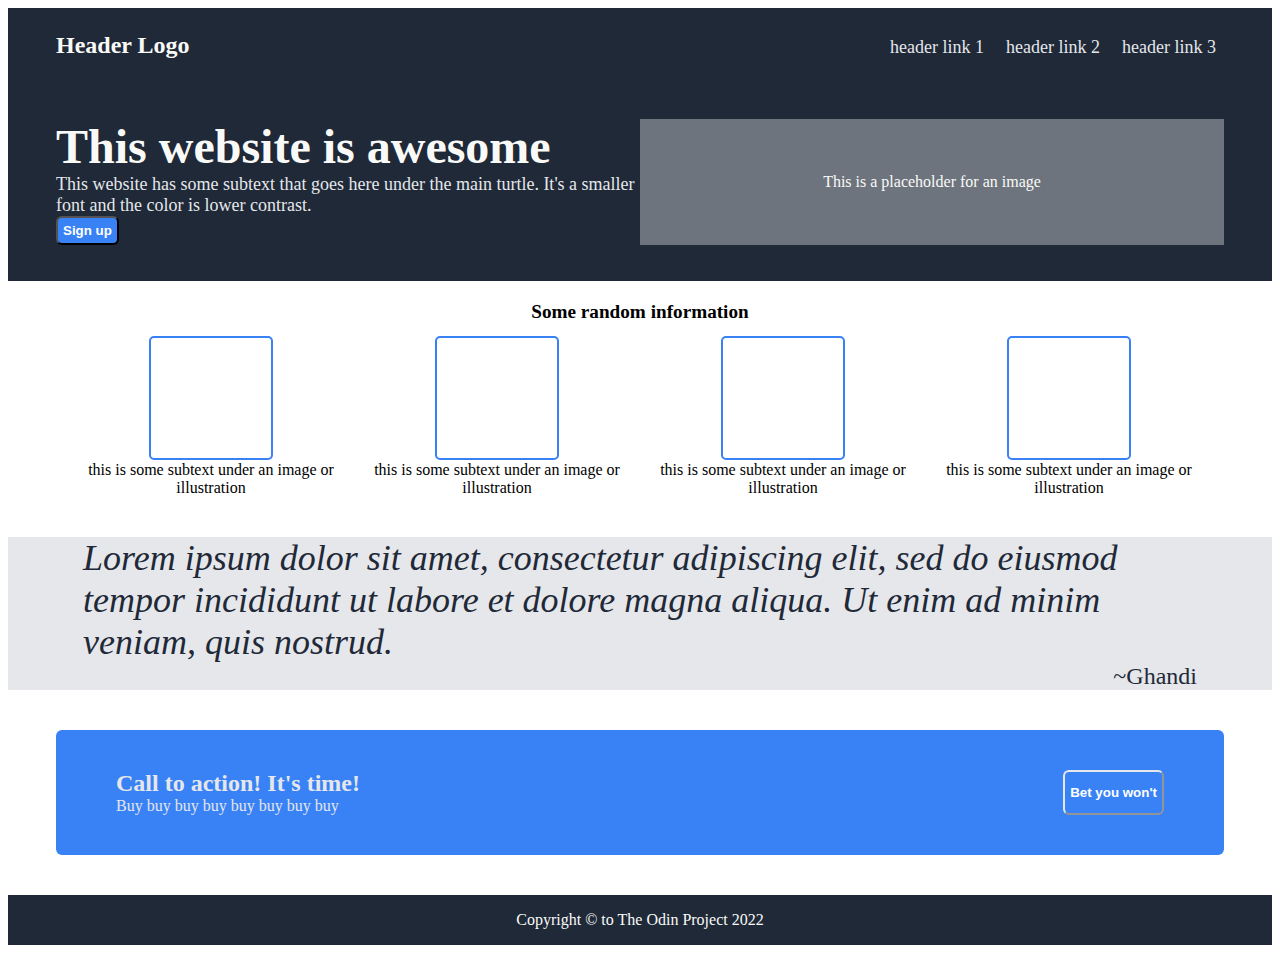
==== index.html @ 9520977d "placeholder starter code" ====
<!DOCTYPE html>
<html lang="en">
<head>
  <meta charset="UTF-8">
  <meta http-equiv="X-UA-Compatible" content="IE=edge">
  <meta name="viewport" content="width=device-width, initial-scale=1.0">
  <title>Landing Page</title>
  <link rel="stylesheet" href="./style.css">
</head>

<body>  
    <div class="header">
        <div class="header-logo">
            <strong>Header Logo</strong>
        </div>
        <div class="header-links">
            <ul>
                <li><a href="https://www.google.com/">header link 1</a></li>
                <li><a href="https://www.google.com/">header link 2</a></li>
                <li><a href="https://www.google.com/">header link 3</a></li>
            </ul>
        </div>
    </div>

    <div class="midcontainer1">
        <div class="leftsub1">
            <div class = "leftsub1-1">
                This website is awesome
            </div>
            <div class = "leftsub1-2">
                This website has some subtext that goes here under the main turtle. It's a smaller font and the color is lower contrast.
            </div>
            <button type="button">Sign up</button>
        </div>
        <div class="rightsub1">
            <p> This is a placeholder for an image</p>
        </div>
    </div>

    <div class="midcontainer2">
        <div class = "mc2-top">
            Some random information
        </div>
        <div class = "mc2-bottom">
            <div class="card-container">
                <div class="card"></div>
                <div class="card-subtext">this is some subtext under an image or illustration</div>
            </div>
            <div class="card-container">
                <div class="card"></div>
                <div class="card-subtext">this is some subtext under an image or illustration</div>
            </div>
            <div class="card-container">
                <div class="card"></div>
                <div class="card-subtext">this is some subtext under an image or illustration</div>
            </div>
            <div class="card-container">
                <div class="card"></div>
                <div class="card-subtext">this is some subtext under an image or illustration</div>
            </div>
            
        </div>
    </div>

    <div class="midcontainer3">
        <div class="quote">
            Lorem ipsum dolor sit amet, consectetur adipiscing elit, sed do eiusmod tempor incididunt ut labore et dolore magna aliqua. Ut enim ad minim veniam, quis nostrud.
        </div>
        <div class="quote-by">~Ghandi</div>
    </div>

    <div class="midcontainer4">
        <div class="sub-mc4">
            <div class="mc4-left">
                <div class="top">Call to action! It's time!</div>
                <div class="bottom">Buy buy buy buy buy buy buy buy</div>
            </div>
            <button class="button"> Bet you won't</div>
        </div>
    </div>

    <div class = "footer">
        <p> Copyright © to The Odin Project 2022</p>
    </div>

</body>
</html>
---- style.css ----
.header
, .midcontainer1
, .midcontainer2
, .midcontainer3
, .midcontainer4
, .footer{
    padding-left: 48px;
    padding-right: 48px;
}


body{
    display: flex;
    flex-direction: column;
}

a{
    all: unset;
  }


.header, .midcontainer1, .footer{
    background-color: #1F2937;
    color: #f9faf8;
}

.header{
    font-size: 24px;
    display: flex;
    flex-direction: row;
    justify-content: space-between;
    align-items: center;
}

ul li{
    display: inline;
    list-style-type: none;
    font-size: 18px;
    color: #e5e7eb;;
    margin: 8px;
}


.midcontainer1{
    display: flex;
    padding-top: 36px;
    padding-bottom: 36px;
    min-height: 100%;
}

.leftsub1{
    flex: 1;
}
    .leftsub1-1{
        font-size: 48px;
        font-weight: 800;
    }
    .leftsub1-2{
        font-size: 18px;
        color: #e5e7eb;
    }

    button{
        color: white;
        background-color: #3882f6;
        border-radius: 6px;
        padding: 5px;
        font-weight: 700;
    }

.rightsub1{
    background-color: rgb(109,116,125);
    display: flex;
    text-align: center;
    flex: 1;
    justify-content: center;
    align-items: center;
}



.midcontainer2{
    display: flex;
    flex-direction: column;
    text-align: center;
    padding-top: 20px;
    padding-bottom: 40px;
    padding-right: 60px;
    padding-left: 60px;
}

.mc2-top{
    padding-bottom: 12px;
    font-weight: 800;
    font-size: larger;
}

.mc2-bottom{
    display: flex;
    flex-direction: row;
    justify-content: center;
    text-align: center;
}

.card-container{
    display: flex;
    flex-direction: column;
    align-items: center;
}

.card{
    width: 120px;
    height: 120px;
    margin-top: 3px;
    margin-bottom: 3px;
    outline: 2px solid #3882f6;
    border-radius: 3px;
}

.midcontainer3{
    display: flex;
    flex-direction: column;
    background-color: #e5e7eb;
    color: #1f2937;
    font-size: 36px;
    font-weight: 300;
    font-style: italic;
    padding-right: 75px;
    padding-left: 75px;
    border: center;
}

.quote-by{
    text-align: right;
    font-size: 24px;
    font-style: normal;
}

.sub-mc4{
    background-color: #3882f6;
    color: #e5e7eb;
    border-radius: 6px;
    display: flex;
    justify-content: space-between;
    margin-top: 40px;
    margin-bottom: 40px;
    padding-top: 40px;
    padding-bottom: 40px;
    padding-left: 60px;
    padding-right: 60px;
}



.top{
    font-size: 24px;
    font-weight: 800;
}

.button{
    background-color: #3882f6;
    border-color: #e5e7eb;
    border-width: px;
    border-radius: 6px;
    padding: 5px;
    font-weight: 700;
}


.footer{
    text-align: center;
}
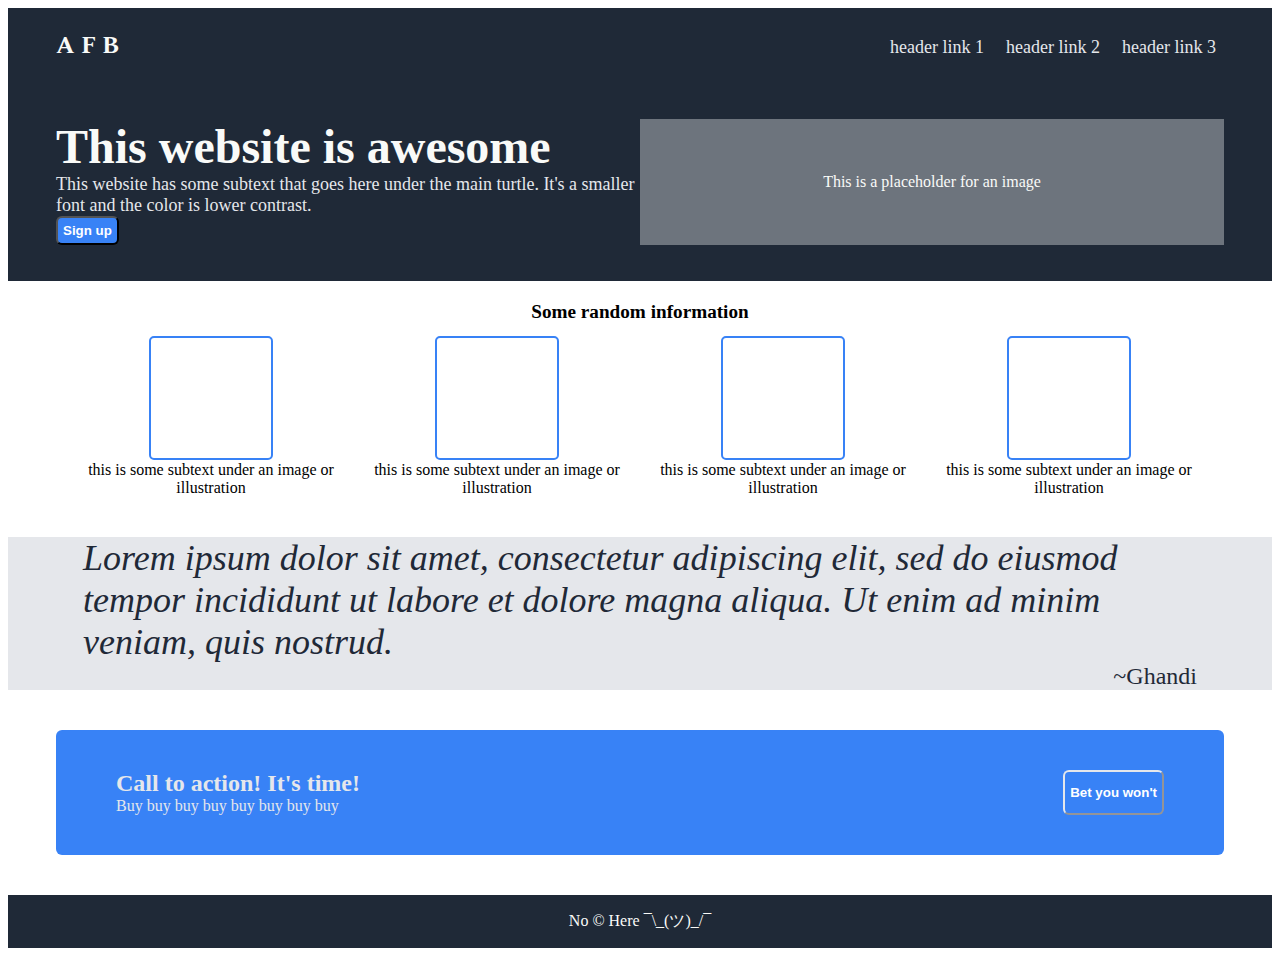
==== commit a2fc79e4: "Revised text for header and imported google fonts CSS" ====
--- a/index.html
+++ b/index.html
@@ -11,7 +11,7 @@
 <body>  
     <div class="header">
         <div class="header-logo">
-            <strong>Header Logo</strong>
+            <strong>A F B</strong>
         </div>
         <div class="header-links">
             <ul>
@@ -80,7 +80,7 @@
     </div>
 
     <div class = "footer">
-        <p> Copyright © to The Odin Project 2022</p>
+        <p> No © Here ¯\_(ツ)_/¯ </p>
     </div>
 
 </body>
--- a/style.css
+++ b/style.css
@@ -1,3 +1,7 @@
+@import url('https://fonts.googleapis.com/css?family=Train+One&display=swap');
+@import url('https://fonts.googleapis.com/css?family=Prata&display=swap');
+@import url('https://fonts.googleapis.com/css?family=Spectral&display=swap');
+
 .header
 , .midcontainer1
 , .midcontainer2
@@ -17,6 +21,11 @@
 a{
     all: unset;
   }
+
+.header-logo{
+ font-family: 'Spectral', 'Prata', sans-serif, 'Times New Roman', Times, serif;   
+}
+/*'Train One'*/
 
 
 .header, .midcontainer1, .footer{
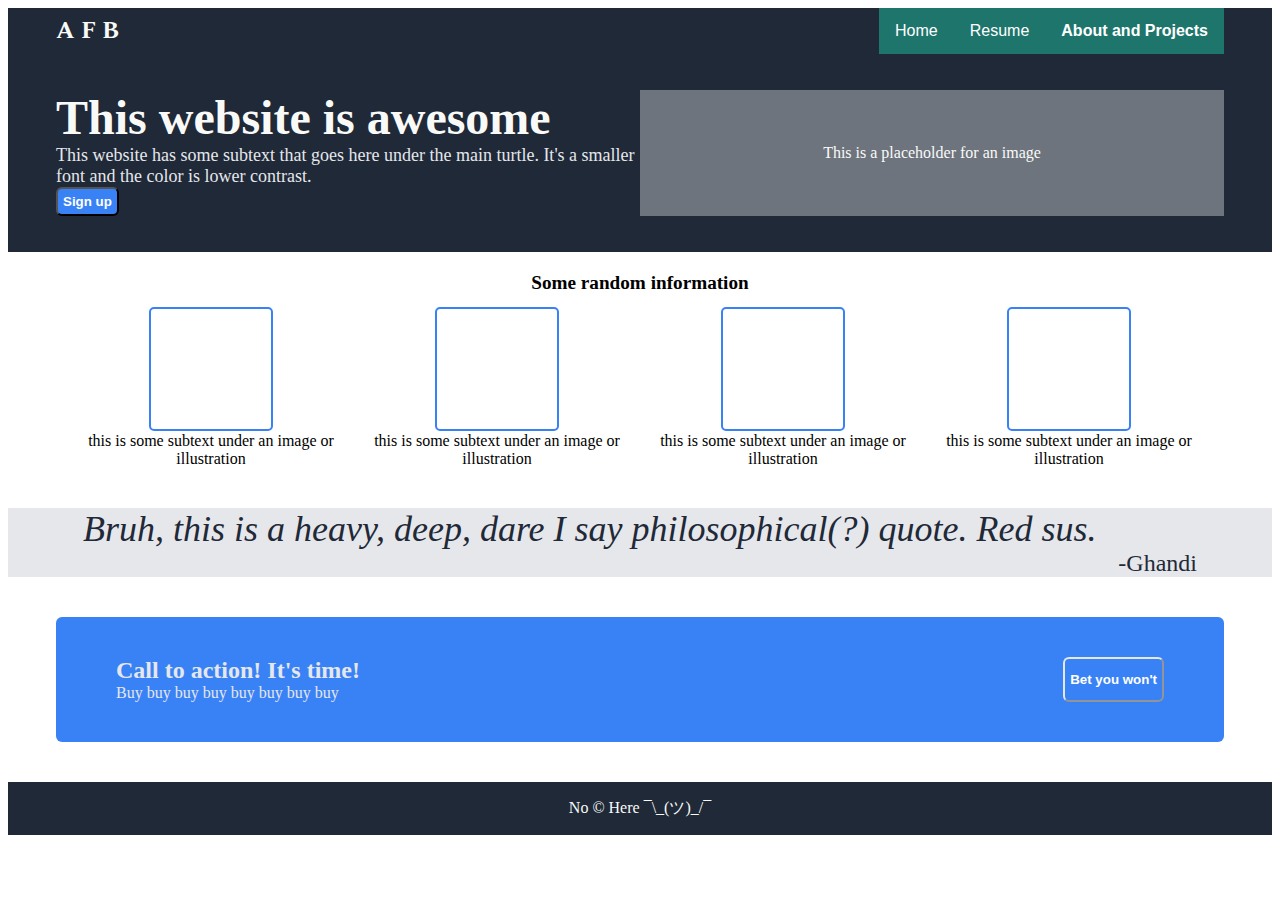
==== commit 3a3fc364: "Update navbar and add dropdown html+css" ====
--- a/index.html
+++ b/index.html
@@ -13,12 +13,26 @@
         <div class="header-logo">
             <strong>A F B</strong>
         </div>
-        <div class="header-links">
+        <div class="navbar">
+            <a href="#home">Home</a>
+            <a href="#news">Resume</a>
+            <div class="dropdown">
+              <button class="dropbtn">About and Projects
+                <i class="fa fa-caret-down"></i>
+              </button>
+              <div class="dropdown-content">
+                <a href="#">Project 1</a>
+                <a href="#">Project 2</a>
+                <a href="#">Project 3</a>
+              </div>
+            </div>
+            <!-- 
             <ul>
-                <li><a href="https://www.google.com/">header link 1</a></li>
-                <li><a href="https://www.google.com/">header link 2</a></li>
-                <li><a href="https://www.google.com/">header link 3</a></li>
+                <li><a href="https://www.google.com/">Home</a></li>
+                <li><a href="https://www.google.com/">Resume</a></li>
+                <li><a href="https://www.google.com/">About & Projects</a></li>
             </ul>
+            -->
         </div>
     </div>
 
@@ -64,9 +78,9 @@
 
     <div class="midcontainer3">
         <div class="quote">
-            Lorem ipsum dolor sit amet, consectetur adipiscing elit, sed do eiusmod tempor incididunt ut labore et dolore magna aliqua. Ut enim ad minim veniam, quis nostrud.
+            Bruh, this is a heavy, deep, dare I say philosophical(?) quote. Red sus.
         </div>
-        <div class="quote-by">~Ghandi</div>
+        <div class="quote-by">-Ghandi</div>
     </div>
 
     <div class="midcontainer4">
--- a/style.css
+++ b/style.css
@@ -178,4 +178,77 @@
 
 .footer{
     text-align: center;
-}+}
+
+
+
+/*NAVBAR WORK*/
+/* Navbar container */
+.navbar {
+    overflow: hidden;
+    background-color:  rgba(30, 161, 139, 0.637);
+    font-family: Arial;
+  }
+  
+  /* Links inside the navbar */
+  .navbar a {
+    float: left;
+    font-size: 16px;
+    color: white;
+    text-align: center;
+    padding: 14px 16px;
+    text-decoration: none;
+  }
+  
+  /* The dropdown container */
+  .dropdown {
+    float: left;
+    overflow: hidden;
+  }
+  
+  /* Dropdown button */
+  .dropdown .dropbtn {
+    font-size: 16px;
+    border: none;
+    outline: none;
+    color: white;
+    padding: 14px 16px;
+    background-color: inherit;
+    font-family: inherit; /* Important for vertical align on mobile phones */
+    margin: 0; /* Important for vertical align on mobile phones */
+  }
+  
+  /* Add a red background color to navbar links on hover */
+  .navbar a:hover, .dropdown:hover .dropbtn {
+    background-color: rgba(30, 161, 139, 0.637);
+  }
+  
+  /* Dropdown content (hidden by default) */
+  .dropdown-content {
+    display: none;
+    position: absolute;
+    background-color: #b7f5d8b7;
+    min-width: 160px;
+    box-shadow: 0px 8px 16px 0px rgba(27, 44, 43, 0.2);
+    z-index: 1;
+  }
+  
+  /* Links inside the dropdown */
+  .dropdown-content a {
+    float: none;
+    color: black;
+    padding: 12px 16px;
+    text-decoration: none;
+    display: block;
+    text-align: left;
+  }
+  
+  /* Add a grey background color to dropdown links on hover */
+  .dropdown-content a:hover {
+    background-color: #ddd;
+  }
+  
+  /* Show the dropdown menu on hover */
+  .dropdown:hover .dropdown-content {
+    display: block;
+  }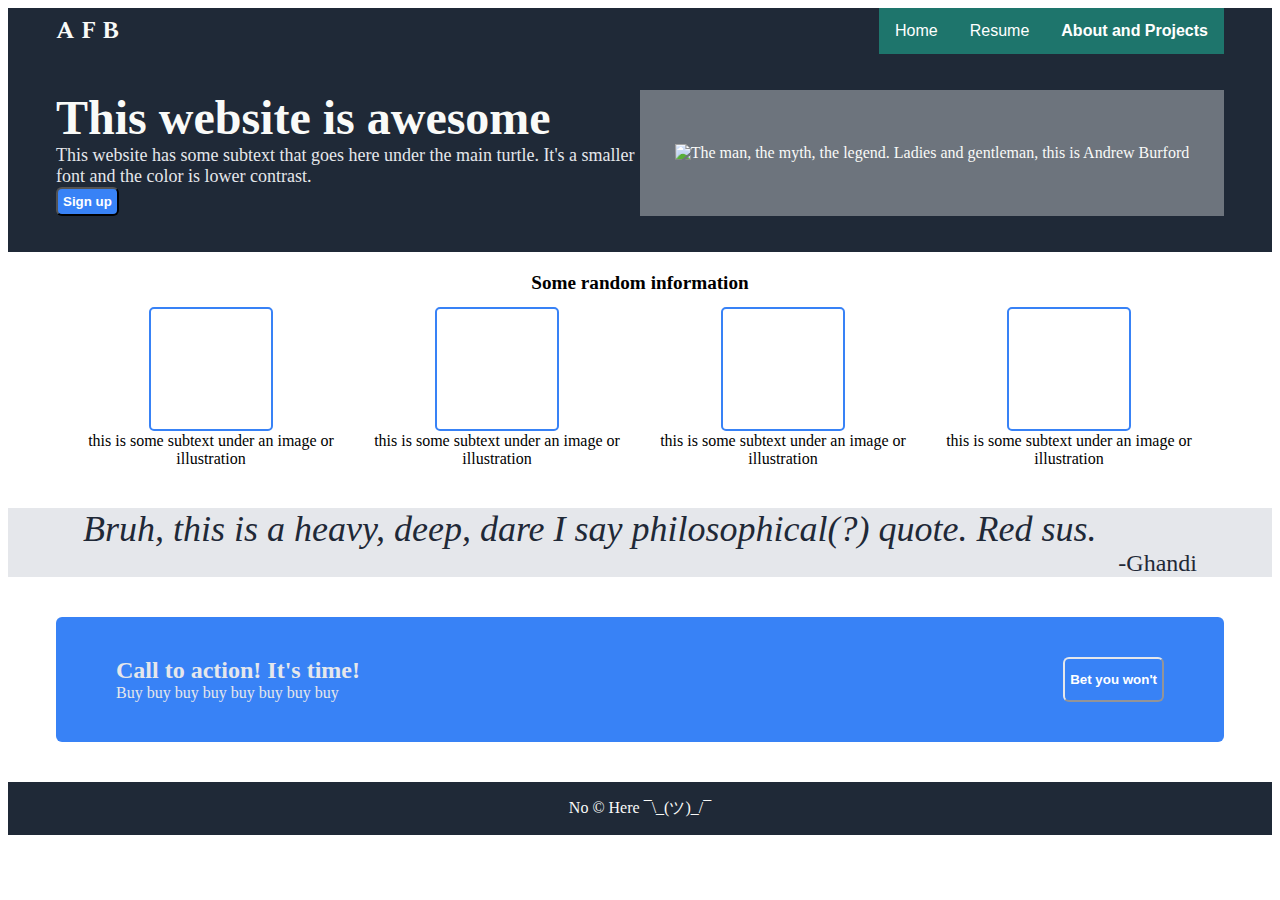
==== commit a2c0cbcb: "Add profile picture with some formatting" ====
--- a/index.html
+++ b/index.html
@@ -47,7 +47,9 @@
             <button type="button">Sign up</button>
         </div>
         <div class="rightsub1">
-            <p> This is a placeholder for an image</p>
+            <img src="https://media.licdn.com/dms/image/C4D03AQHIbxAkvYLJPg/profile-displayphoto-shrink_800_800/0/1517401276015?e=2147483647&v=beta&t=MlGVQUhiIPeJ1eo7FdReiPeb22r1H--kEwz4O1NvWRk"
+                alt="The man, the myth, the legend. Ladies and gentleman, this is Andrew Burford"
+                class="profilepic">
         </div>
     </div>
 
--- a/style.css
+++ b/style.css
@@ -180,7 +180,13 @@
     text-align: center;
 }
 
-
+.profilepic{
+    max-width: 90%;
+    max-height: 90%;
+    border-style: outset;
+    border-color: rgba(16, 107, 92, 0.637);
+    border:  5px;
+}
 
 /*NAVBAR WORK*/
 /* Navbar container */
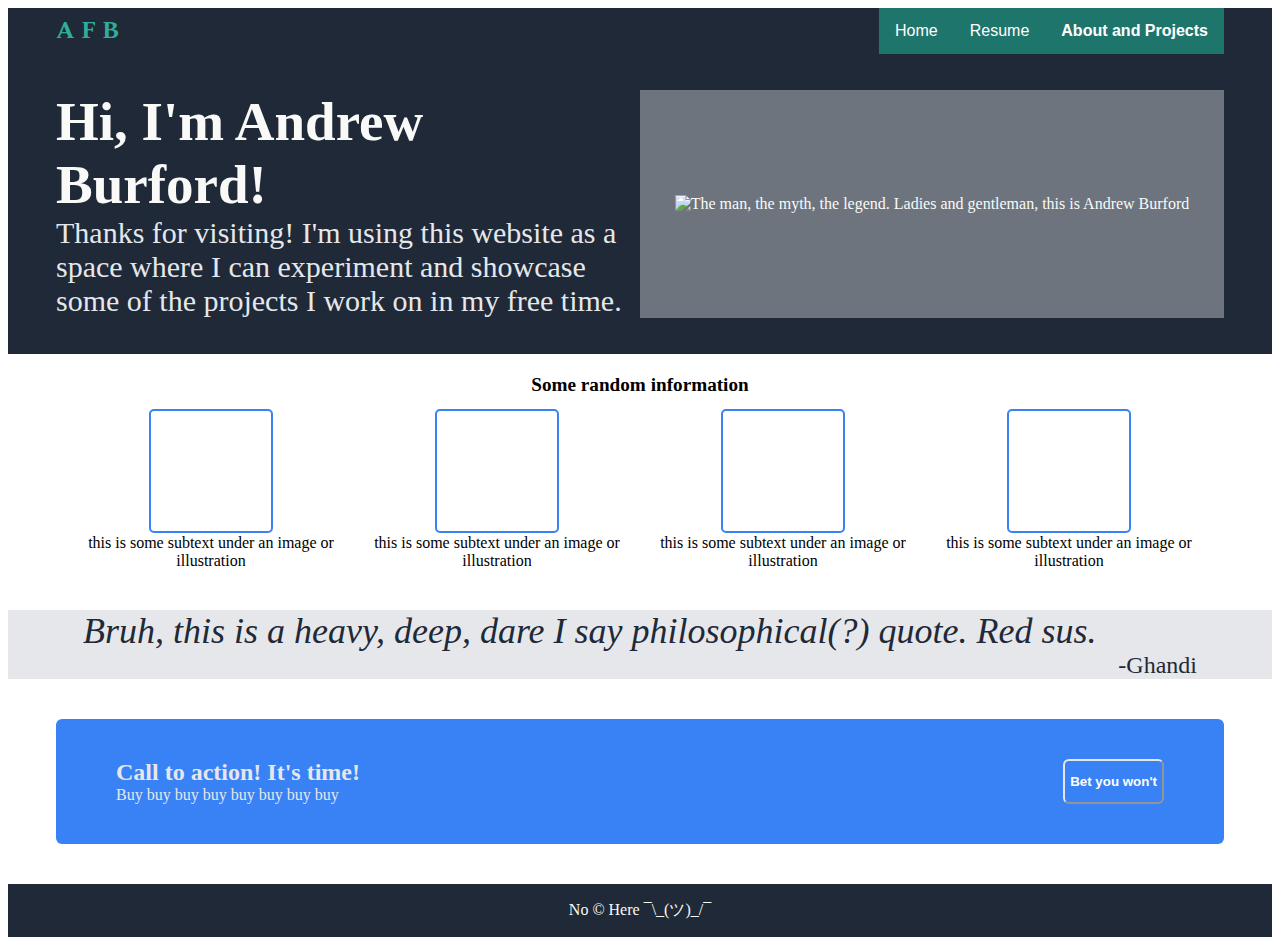
==== commit 2a87c824: "Revised descriptive text and some reformatting" ====
--- a/index.html
+++ b/index.html
@@ -39,12 +39,11 @@
     <div class="midcontainer1">
         <div class="leftsub1">
             <div class = "leftsub1-1">
-                This website is awesome
+                Hi, I'm Andrew Burford!
             </div>
             <div class = "leftsub1-2">
-                This website has some subtext that goes here under the main turtle. It's a smaller font and the color is lower contrast.
+                Thanks for visiting! I'm using this website as a space where I can experiment and showcase some of the projects I work on in my free time.
             </div>
-            <button type="button">Sign up</button>
         </div>
         <div class="rightsub1">
             <img src="https://media.licdn.com/dms/image/C4D03AQHIbxAkvYLJPg/profile-displayphoto-shrink_800_800/0/1517401276015?e=2147483647&v=beta&t=MlGVQUhiIPeJ1eo7FdReiPeb22r1H--kEwz4O1NvWRk"
--- a/style.css
+++ b/style.css
@@ -23,9 +23,9 @@
   }
 
 .header-logo{
- font-family: 'Spectral', 'Prata', sans-serif, 'Times New Roman', Times, serif;   
-}
-/*'Train One'*/
+ font-family: 'Spectral', 'Prata', sans-serif, 'Times New Roman', Times, serif;  
+ color:  rgba(57, 224, 196, 0.74); 
+}
 
 
 .header, .midcontainer1, .footer{
@@ -61,11 +61,11 @@
     flex: 1;
 }
     .leftsub1-1{
-        font-size: 48px;
+        font-size: 55px;
         font-weight: 800;
     }
     .leftsub1-2{
-        font-size: 18px;
+        font-size: 30px;
         color: #e5e7eb;
     }
 
